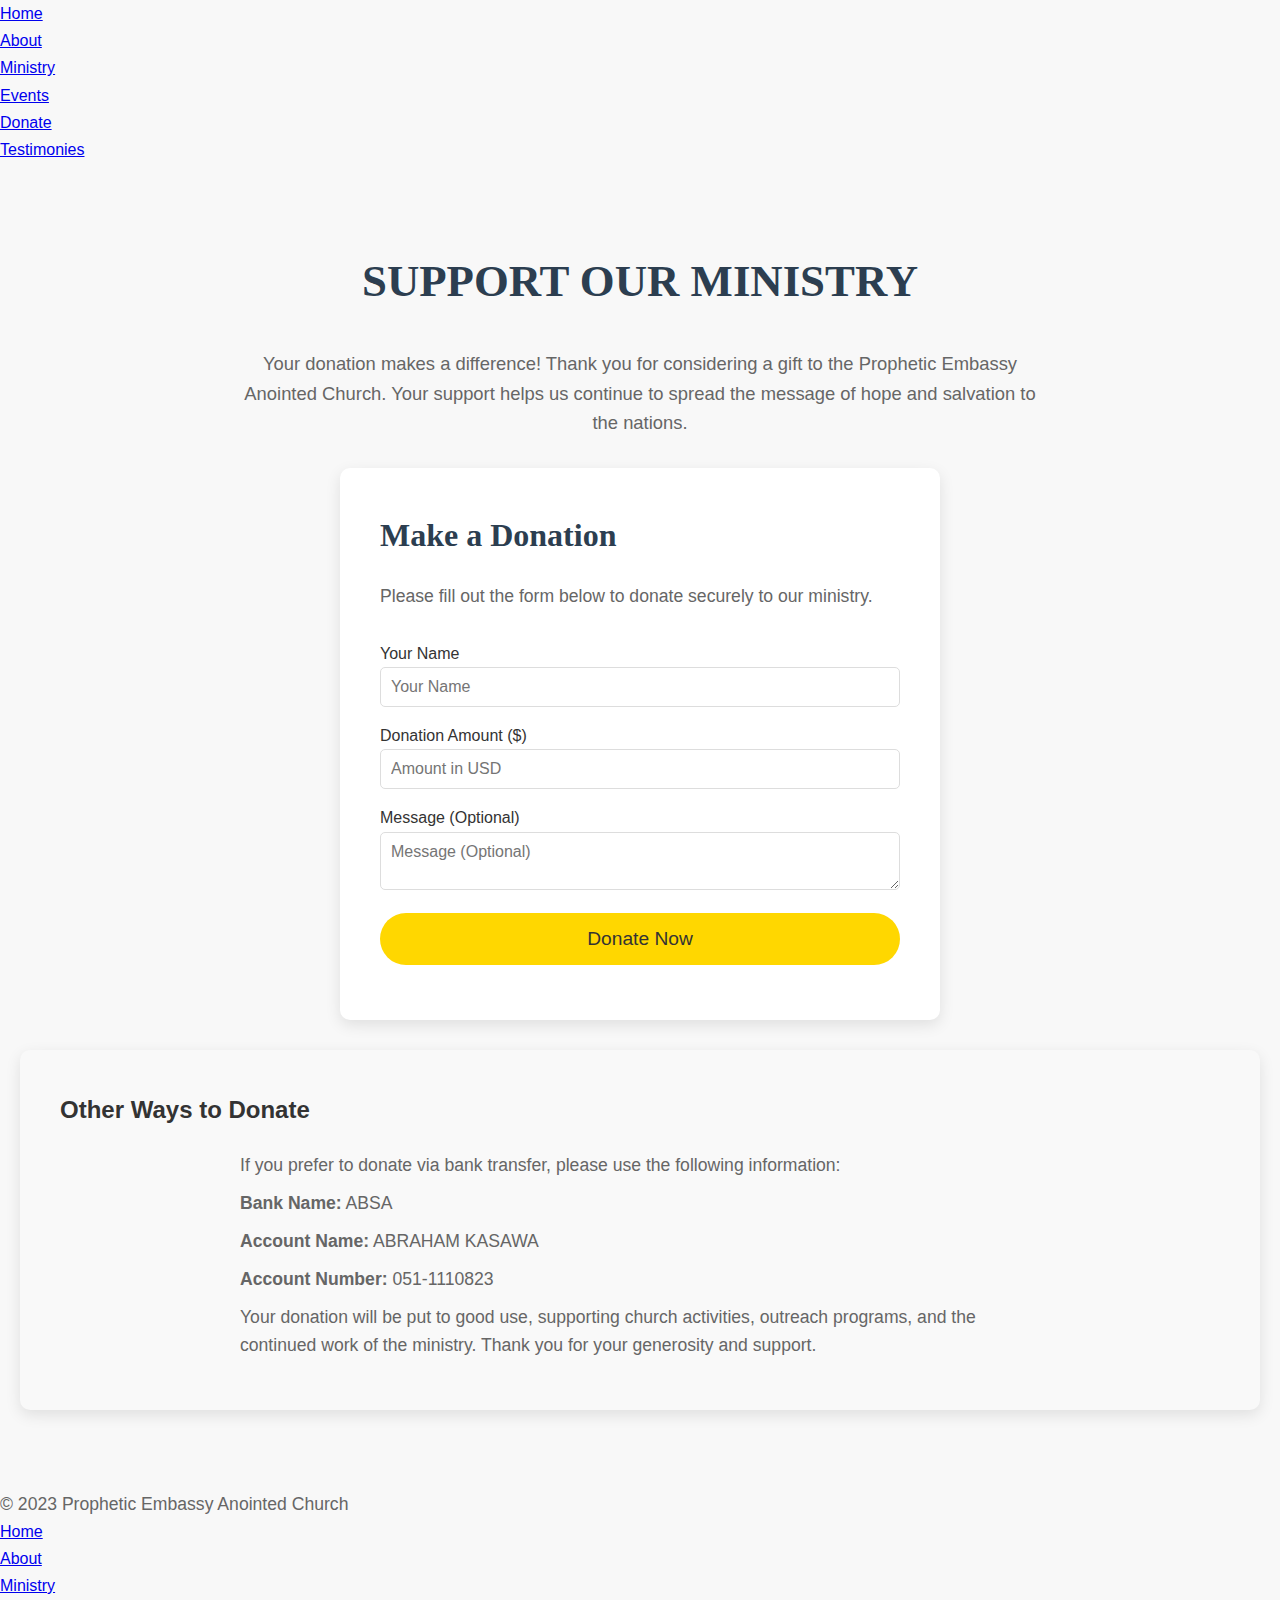
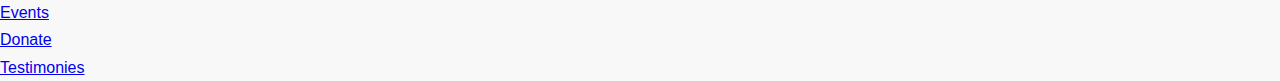
==== donations.html @ 731b213f "Update and rename Listen.html to donations.html" ====
<!DOCTYPE html>
<html lang="en">
<head>
    <meta charset="UTF-8">
    <meta name="viewport" content="width=device-width, initial-scale=1.0">
    <title>Donate - Prophetic Embassy Anointed Church</title>
    <style>
        /* General Reset */
        * {
            margin: 0;
            padding: 0;
            box-sizing: border-box;
            font-family: 'Montserrat', sans-serif;
        }

        body {
            background-color: #f8f8f8;
            color: #333;
            line-height: 1.7;
            transition: background-color 0.3s, color 0.3s;
        }

        /* Global Typography */
        h1, h2, h3 {
            font-family: 'Playfair Display', serif;
            font-weight: 600;
            color: #2c3e50;
            transition: color 0.3s;
        }

        p {
            font-size: 1.1rem;
            color: #666;
            line-height: 1.6;
            transition: color 0.3s;
        }

        /* Section Styles */
        section {
            padding: 80px 20px;
            text-align: center;
            color: #333;
        }

        section h2 {
            font-size: 2.8rem;
            margin-bottom: 30px;
            text-transform: uppercase;
        }

        section p {
            font-size: 1.15rem;
            max-width: 800px;
            margin: 0 auto 30px;
            font-weight: 400;
        }

        /* Donation Form */
        .donation-form {
            background-color: #fff;
            padding: 40px;
            border-radius: 10px;
            box-shadow: 0 5px 15px rgba(0, 0, 0, 0.1);
            max-width: 600px;
            margin: 0 auto;
            text-align: left;
        }

        .donation-form h3 {
            font-size: 2rem;
            margin-bottom: 20px;
            color: #2c3e50;
        }

        .donation-form p {
            font-size: 1.1rem;
            margin-bottom: 30px;
        }

        .donation-form input, .donation-form select, .donation-form textarea {
            width: 100%;
            padding: 10px;
            margin-bottom: 15px;
            border: 1px solid #ddd;
            border-radius: 5px;
            font-size: 1rem;
        }

        .donation-form input[type="submit"] {
            background-color: #FFD700;
            color: #333;
            font-size: 1.2rem;
            cursor: pointer;
            border: none;
            border-radius: 30px;
            padding: 15px 30px;
            transition: background-color 0.3s;
        }

        .donation-form input[type="submit"]:hover {
            background-color: #e67e22;
        }

        /* Payment Gateway Section */
        .payment-info {
            background-color: #f9f9f9;
            padding: 40px;
            border-radius: 10px;
            box-shadow: 0 5px 15px rgba(0, 0, 0, 0.1);
            margin-top: 30px;
            text-align: left;
        }

        .payment-info h4 {
            font-size: 1.5rem;
            margin-bottom: 20px;
        }

        .payment-info p {
            font-size: 1.1rem;
            margin-bottom: 10px;
        }

        /* Responsive Design */
        @media (max-width: 768px) {
            section h2 {
                font-size: 2rem;
            }

            .donation-form {
                padding: 30px;
            }
        }
    </style>
</head>
<body>

    <!-- Header -->
    <header>
        <nav>
            <ul>
                <li><a href="#hero">Home</a></li>
                <li><a href="#about">About</a></li>
                <li><a href="#ministry">Ministry</a></li>
                <li><a href="#events">Events</a></li>
                <li><a href="#donate">Donate</a></li>
                <li><a href="#testimonies">Testimonies</a></li>
            </ul>
        </nav>
    </header>

    <!-- Donation Section -->
    <section id="donate">
        <h2>Support Our Ministry</h2>
        <p>Your donation makes a difference! Thank you for considering a gift to the Prophetic Embassy Anointed Church. Your support helps us continue to spread the message of hope and salvation to the nations.</p>

        <div class="donation-form">
            <h3>Make a Donation</h3>
            <p>Please fill out the form below to donate securely to our ministry.</p>
            
            <form action="#" method="POST">
                <label for="donor-name">Your Name</label>
                <input type="text" id="donor-name" name="donor-name" placeholder="Your Name" required>

                <label for="donation-amount">Donation Amount ($)</label>
                <input type="number" id="donation-amount" name="donation-amount" placeholder="Amount in USD" required min="1">

                <label for="donation-message">Message (Optional)</label>
                <textarea id="donation-message" name="donation-message" placeholder="Message (Optional)"></textarea>

                <input type="submit" value="Donate Now">
            </form>
        </div>

        <!-- Payment Info Section -->
        <div class="payment-info">
            <h4>Other Ways to Donate</h4>
            <p>If you prefer to donate via bank transfer, please use the following information:</p>
            
            <p><strong>Bank Name:</strong> ABSA </p>
            <p><strong>Account Name:</strong> ABRAHAM KASAWA </p>
            <p><strong>Account Number:</strong> 051-1110823</p>

            <p>Your donation will be put to good use, supporting church activities, outreach programs, and the continued work of the ministry. Thank you for your generosity and support.</p>
        </div>
    </section>

    <!-- Footer Section -->
    <footer>
        <p>&copy; 2023 Prophetic Embassy Anointed Church</p>
        <nav>
            <ul>
                <li><a href="#hero">Home</a></li>
                <li><a href="#about">About</a></li>
                <li><a href="#ministry">Ministry</a></li>
                <li><a href="#events">Events</a></li>
                <li><a href="#donate">Donate</a></li>
                <li><a href="#testimonies">Testimonies</a></li>
            </ul>
        </nav>
    </footer>

</body>
</html>
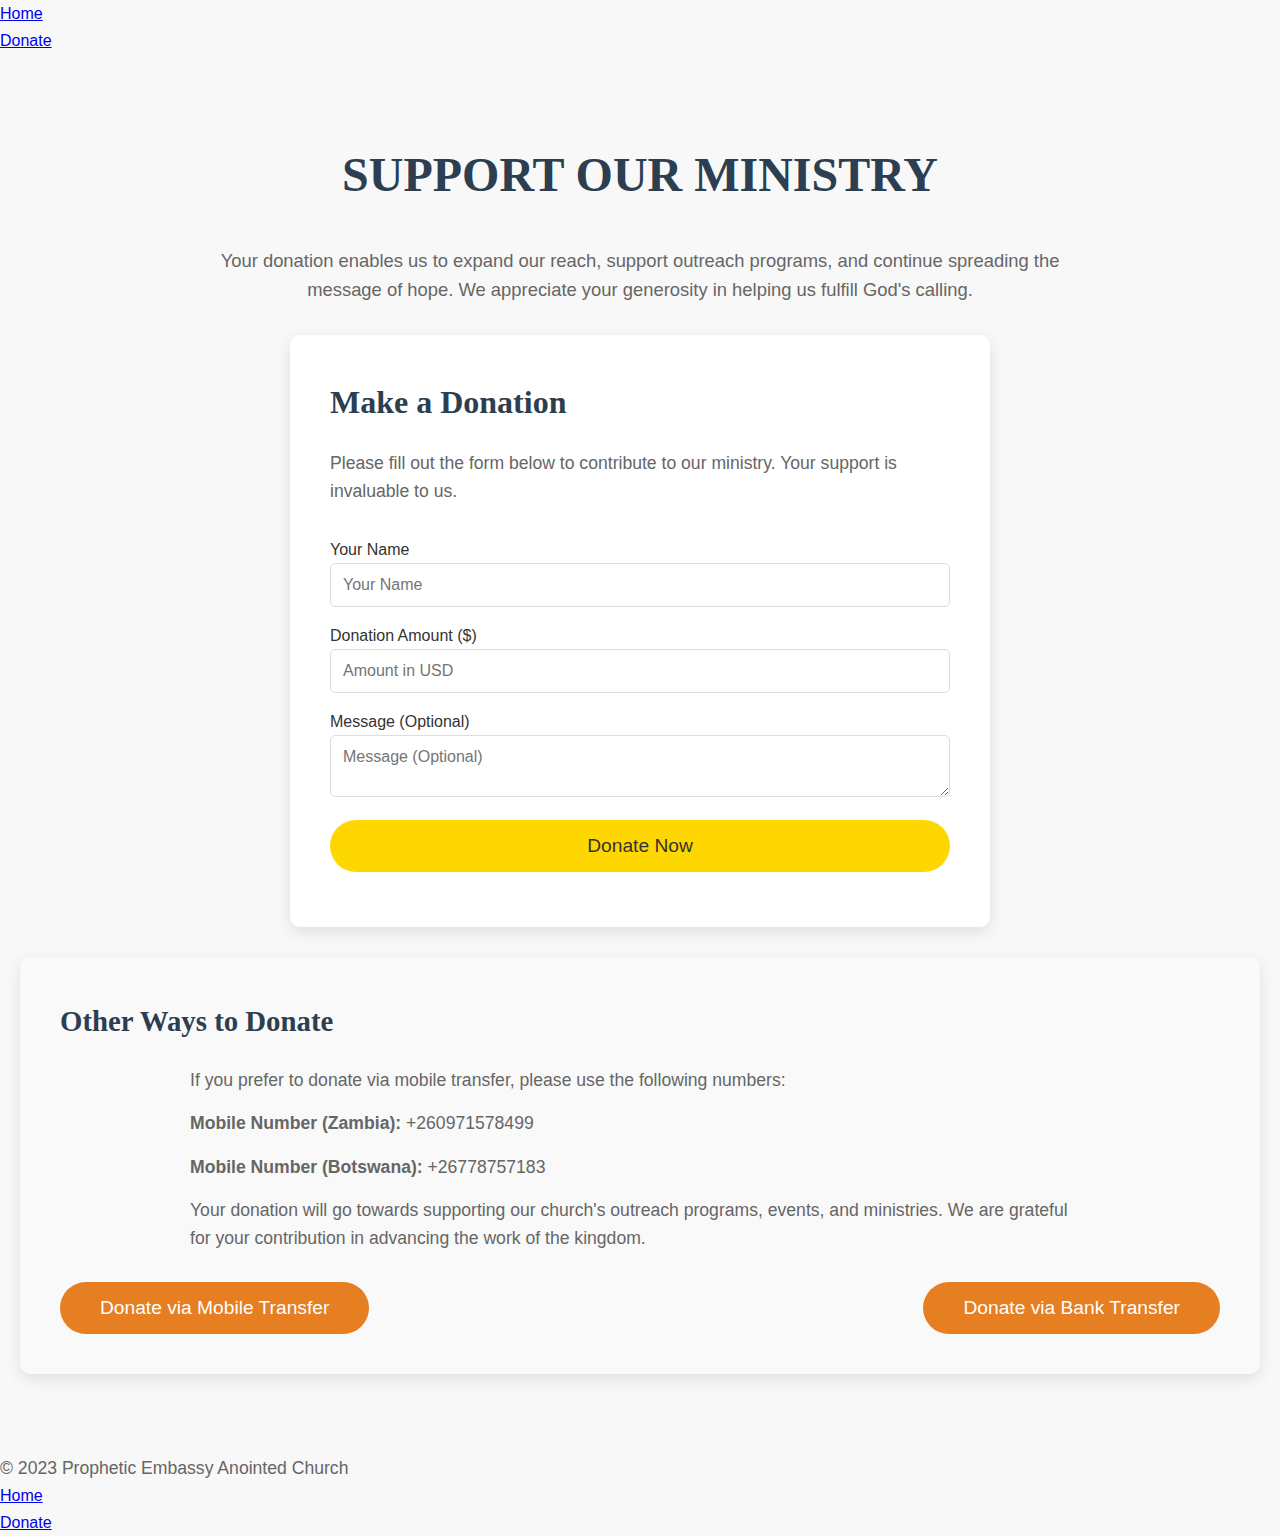
==== commit 544fba81: "Update donations.html" ====
--- a/donations.html
+++ b/donations.html
@@ -21,18 +21,16 @@
         }
 
         /* Global Typography */
-        h1, h2, h3 {
+        h1, h2, h3, h4 {
             font-family: 'Playfair Display', serif;
             font-weight: 600;
             color: #2c3e50;
-            transition: color 0.3s;
         }
 
         p {
             font-size: 1.1rem;
             color: #666;
             line-height: 1.6;
-            transition: color 0.3s;
         }
 
         /* Section Styles */
@@ -43,14 +41,15 @@
         }
 
         section h2 {
-            font-size: 2.8rem;
+            font-size: 3rem;
             margin-bottom: 30px;
             text-transform: uppercase;
+            color: #2c3e50;
         }
 
         section p {
             font-size: 1.15rem;
-            max-width: 800px;
+            max-width: 900px;
             margin: 0 auto 30px;
             font-weight: 400;
         }
@@ -61,7 +60,7 @@
             padding: 40px;
             border-radius: 10px;
             box-shadow: 0 5px 15px rgba(0, 0, 0, 0.1);
-            max-width: 600px;
+            max-width: 700px;
             margin: 0 auto;
             text-align: left;
         }
@@ -79,7 +78,7 @@
 
         .donation-form input, .donation-form select, .donation-form textarea {
             width: 100%;
-            padding: 10px;
+            padding: 12px;
             margin-bottom: 15px;
             border: 1px solid #ddd;
             border-radius: 5px;
@@ -101,7 +100,7 @@
             background-color: #e67e22;
         }
 
-        /* Payment Gateway Section */
+        /* Payment Info Section */
         .payment-info {
             background-color: #f9f9f9;
             padding: 40px;
@@ -112,13 +111,37 @@
         }
 
         .payment-info h4 {
-            font-size: 1.5rem;
+            font-size: 1.8rem;
             margin-bottom: 20px;
+            color: #2c3e50;
         }
 
         .payment-info p {
             font-size: 1.1rem;
-            margin-bottom: 10px;
+            margin-bottom: 15px;
+        }
+
+        /* Payment Button Section */
+        .payment-options {
+            display: flex;
+            justify-content: space-between;
+            margin-top: 30px;
+        }
+
+        .payment-options button {
+            background-color: #e67e22;
+            color: white;
+            padding: 15px 40px;
+            font-size: 1.2rem;
+            border: none;
+            border-radius: 30px;
+            cursor: pointer;
+            transition: all 0.3s ease;
+        }
+
+        .payment-options button:hover {
+            background-color: #FFD700;
+            transform: scale(1.05);
         }
 
         /* Responsive Design */
@@ -130,6 +153,11 @@
             .donation-form {
                 padding: 30px;
             }
+
+            .payment-options {
+                flex-direction: column;
+                gap: 20px;
+            }
         }
     </style>
 </head>
@@ -139,12 +167,9 @@
     <header>
         <nav>
             <ul>
-                <li><a href="#hero">Home</a></li>
-                <li><a href="#about">About</a></li>
-                <li><a href="#ministry">Ministry</a></li>
-                <li><a href="#events">Events</a></li>
-                <li><a href="#donate">Donate</a></li>
-                <li><a href="#testimonies">Testimonies</a></li>
+                <li><a href="index.html">Home</a></li>
+                <li><a href="donations.html">Donate</a></li>
+                <!-- Add other links as necessary -->
             </ul>
         </nav>
     </header>
@@ -152,13 +177,13 @@
     <!-- Donation Section -->
     <section id="donate">
         <h2>Support Our Ministry</h2>
-        <p>Your donation makes a difference! Thank you for considering a gift to the Prophetic Embassy Anointed Church. Your support helps us continue to spread the message of hope and salvation to the nations.</p>
+        <p>Your donation enables us to expand our reach, support outreach programs, and continue spreading the message of hope. We appreciate your generosity in helping us fulfill God's calling.</p>
 
         <div class="donation-form">
             <h3>Make a Donation</h3>
-            <p>Please fill out the form below to donate securely to our ministry.</p>
+            <p>Please fill out the form below to contribute to our ministry. Your support is invaluable to us.</p>
             
-            <form action="#" method="POST">
+            <form action="#" method="POST" onsubmit="return showConfirmation()">
                 <label for="donor-name">Your Name</label>
                 <input type="text" id="donor-name" name="donor-name" placeholder="Your Name" required>
 
@@ -175,13 +200,18 @@
         <!-- Payment Info Section -->
         <div class="payment-info">
             <h4>Other Ways to Donate</h4>
-            <p>If you prefer to donate via bank transfer, please use the following information:</p>
+            <p>If you prefer to donate via mobile transfer, please use the following numbers:</p>
             
-            <p><strong>Bank Name:</strong> ABSA </p>
-            <p><strong>Account Name:</strong> ABRAHAM KASAWA </p>
-            <p><strong>Account Number:</strong> 051-1110823</p>
-
-            <p>Your donation will be put to good use, supporting church activities, outreach programs, and the continued work of the ministry. Thank you for your generosity and support.</p>
+            <p><strong>Mobile Number (Zambia):</strong> +260971578499</p>
+            <p><strong>Mobile Number (Botswana):</strong> +26778757183</p>
+
+            <p>Your donation will go towards supporting our church's outreach programs, events, and ministries. We are grateful for your contribution in advancing the work of the kingdom.</p>
+
+            <!-- Payment Options -->
+            <div class="payment-options">
+                <button onclick="processPayment()">Donate via Mobile Transfer</button>
+                <button onclick="processPayment()">Donate via Bank Transfer</button>
+            </div>
         </div>
     </section>
 
@@ -190,15 +220,24 @@
         <p>&copy; 2023 Prophetic Embassy Anointed Church</p>
         <nav>
             <ul>
-                <li><a href="#hero">Home</a></li>
-                <li><a href="#about">About</a></li>
-                <li><a href="#ministry">Ministry</a></li>
-                <li><a href="#events">Events</a></li>
-                <li><a href="#donate">Donate</a></li>
-                <li><a href="#testimonies">Testimonies</a></li>
+                <li><a href="index.html">Home</a></li>
+                <li><a href="donations.html">Donate</a></li>
+                <!-- Add other links as necessary -->
             </ul>
         </nav>
     </footer>
 
+    <!-- Payment Pop-up Script -->
+    <script>
+        function showConfirmation() {
+            alert("Thank you for your donation! We will send a confirmation to your mobile number.");
+            return false; // Prevent form submission for demonstration
+        }
+
+        function processPayment() {
+            alert("Thank you for your donation! Please complete the payment via the provided mobile numbers. A confirmation will be sent shortly.");
+        }
+    </script>
+
 </body>
 </html>
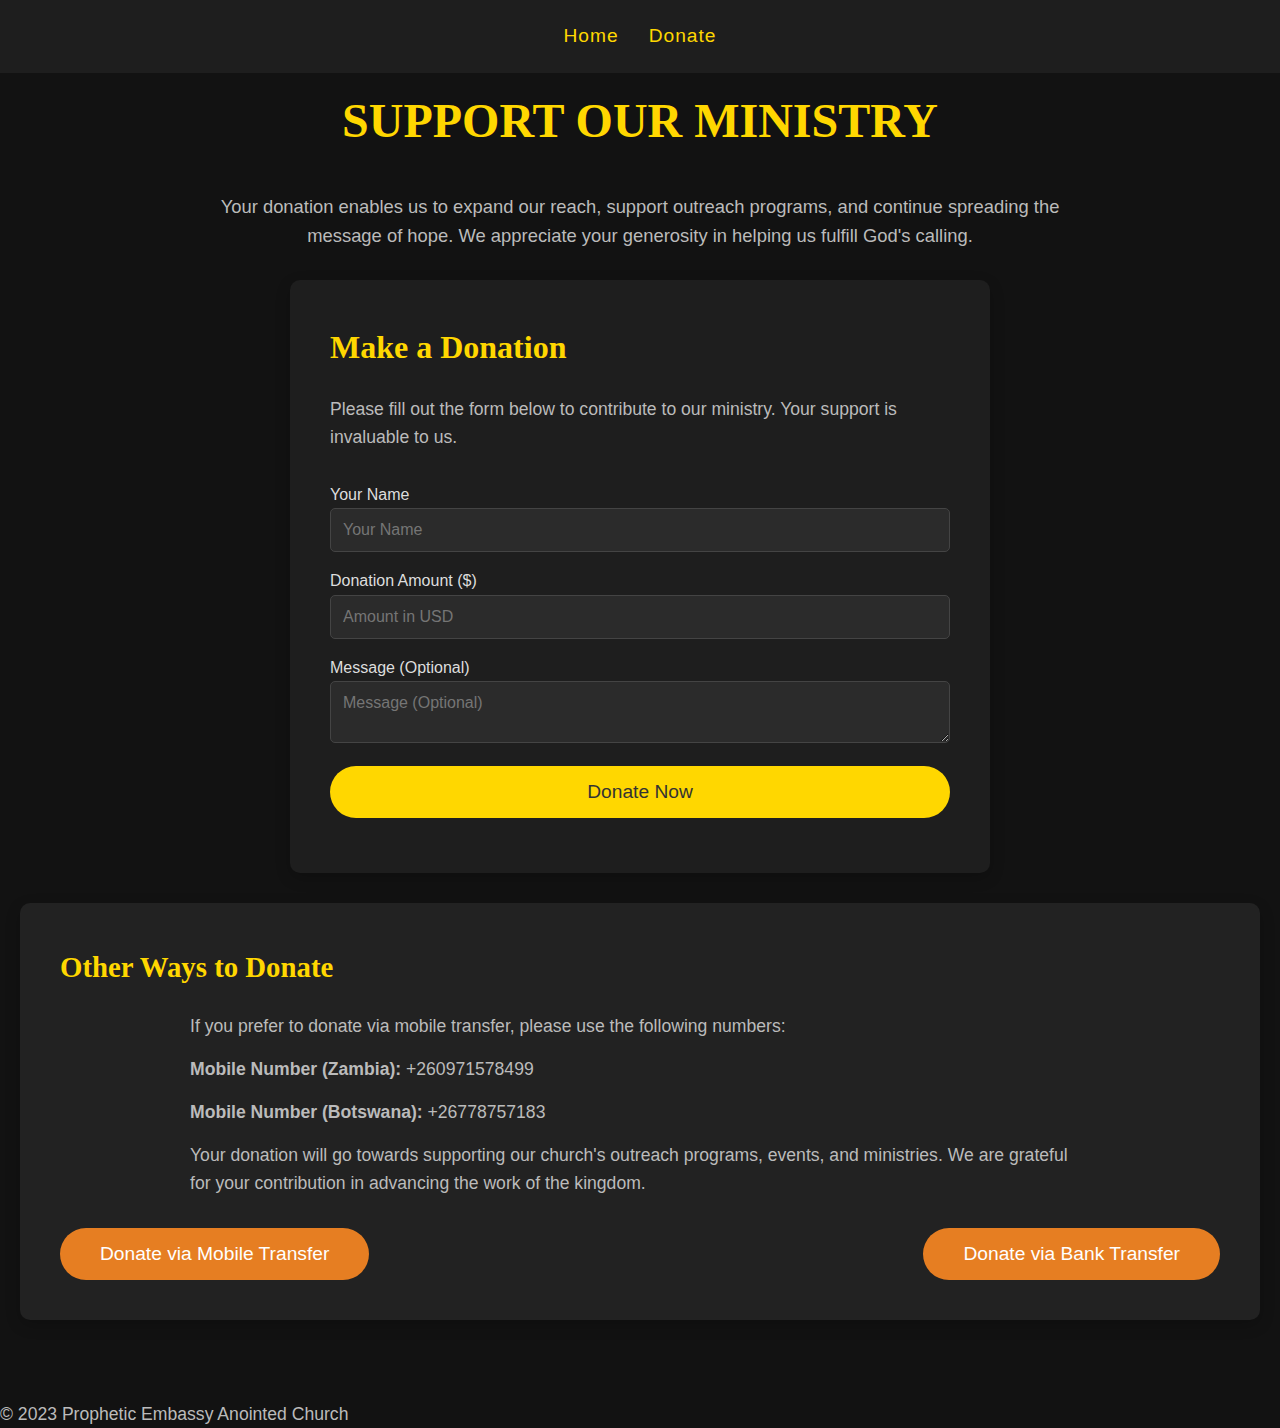
==== commit 36241acd: "Update donations.html" ====
--- a/donations.html
+++ b/donations.html
@@ -14,8 +14,8 @@
         }
 
         body {
-            background-color: #f8f8f8;
-            color: #333;
+            background-color: #121212;
+            color: #ddd;
             line-height: 1.7;
             transition: background-color 0.3s, color 0.3s;
         }
@@ -24,12 +24,12 @@
         h1, h2, h3, h4 {
             font-family: 'Playfair Display', serif;
             font-weight: 600;
-            color: #2c3e50;
+            color: #ffd700;
         }
 
         p {
             font-size: 1.1rem;
-            color: #666;
+            color: #bbb;
             line-height: 1.6;
         }
 
@@ -37,14 +37,14 @@
         section {
             padding: 80px 20px;
             text-align: center;
-            color: #333;
+            color: #ddd;
         }
 
         section h2 {
             font-size: 3rem;
             margin-bottom: 30px;
             text-transform: uppercase;
-            color: #2c3e50;
+            color: #ffd700;
         }
 
         section p {
@@ -56,10 +56,10 @@
 
         /* Donation Form */
         .donation-form {
-            background-color: #fff;
+            background-color: #1e1e1e;
             padding: 40px;
             border-radius: 10px;
-            box-shadow: 0 5px 15px rgba(0, 0, 0, 0.1);
+            box-shadow: 0 5px 15px rgba(0, 0, 0, 0.2);
             max-width: 700px;
             margin: 0 auto;
             text-align: left;
@@ -68,7 +68,7 @@
         .donation-form h3 {
             font-size: 2rem;
             margin-bottom: 20px;
-            color: #2c3e50;
+            color: #ffd700;
         }
 
         .donation-form p {
@@ -80,9 +80,11 @@
             width: 100%;
             padding: 12px;
             margin-bottom: 15px;
-            border: 1px solid #ddd;
+            border: 1px solid #444;
             border-radius: 5px;
             font-size: 1rem;
+            background-color: #2b2b2b;
+            color: #ddd;
         }
 
         .donation-form input[type="submit"] {
@@ -102,10 +104,10 @@
 
         /* Payment Info Section */
         .payment-info {
-            background-color: #f9f9f9;
+            background-color: #222;
             padding: 40px;
             border-radius: 10px;
-            box-shadow: 0 5px 15px rgba(0, 0, 0, 0.1);
+            box-shadow: 0 5px 15px rgba(0, 0, 0, 0.2);
             margin-top: 30px;
             text-align: left;
         }
@@ -113,7 +115,7 @@
         .payment-info h4 {
             font-size: 1.8rem;
             margin-bottom: 20px;
-            color: #2c3e50;
+            color: #ffd700;
         }
 
         .payment-info p {
@@ -144,6 +146,40 @@
             transform: scale(1.05);
         }
 
+        /* Navigation */
+        header {
+            background-color: #1e1e1e;
+            padding: 20px;
+            text-align: center;
+            position: fixed;
+            width: 100%;
+            top: 0;
+            left: 0;
+            z-index: 10;
+        }
+
+        header nav ul {
+            display: flex;
+            justify-content: center;
+            list-style-type: none;
+        }
+
+        header nav ul li {
+            margin: 0 15px;
+        }
+
+        header nav ul li a {
+            color: #ffd700;
+            text-decoration: none;
+            font-size: 1.2rem;
+            letter-spacing: 1px;
+            transition: all 0.3s ease;
+        }
+
+        header nav ul li a:hover {
+            color: #e67e22;
+        }
+
         /* Responsive Design */
         @media (max-width: 768px) {
             section h2 {
@@ -169,7 +205,6 @@
             <ul>
                 <li><a href="index.html">Home</a></li>
                 <li><a href="donations.html">Donate</a></li>
-                <!-- Add other links as necessary -->
             </ul>
         </nav>
     </header>
@@ -183,7 +218,7 @@
             <h3>Make a Donation</h3>
             <p>Please fill out the form below to contribute to our ministry. Your support is invaluable to us.</p>
             
-            <form action="#" method="POST" onsubmit="return showConfirmation()">
+            <form action="https://wa.me/+260971578499" method="GET" target="_blank" onsubmit="return showConfirmation()">
                 <label for="donor-name">Your Name</label>
                 <input type="text" id="donor-name" name="donor-name" placeholder="Your Name" required>
 
@@ -218,24 +253,17 @@
     <!-- Footer Section -->
     <footer>
         <p>&copy; 2023 Prophetic Embassy Anointed Church</p>
-        <nav>
-            <ul>
-                <li><a href="index.html">Home</a></li>
-                <li><a href="donations.html">Donate</a></li>
-                <!-- Add other links as necessary -->
-            </ul>
-        </nav>
     </footer>
 
     <!-- Payment Pop-up Script -->
     <script>
         function showConfirmation() {
-            alert("Thank you for your donation! We will send a confirmation to your mobile number.");
-            return false; // Prevent form submission for demonstration
+            alert("Thank you for your donation! A confirmation message will be sent to you shortly.");
+            return true; // Allow form submission
         }
 
         function processPayment() {
-            alert("Thank you for your donation! Please complete the payment via the provided mobile numbers. A confirmation will be sent shortly.");
+            alert("Thank you for your donation! Please complete the payment via the provided mobile numbers.");
         }
     </script>
 
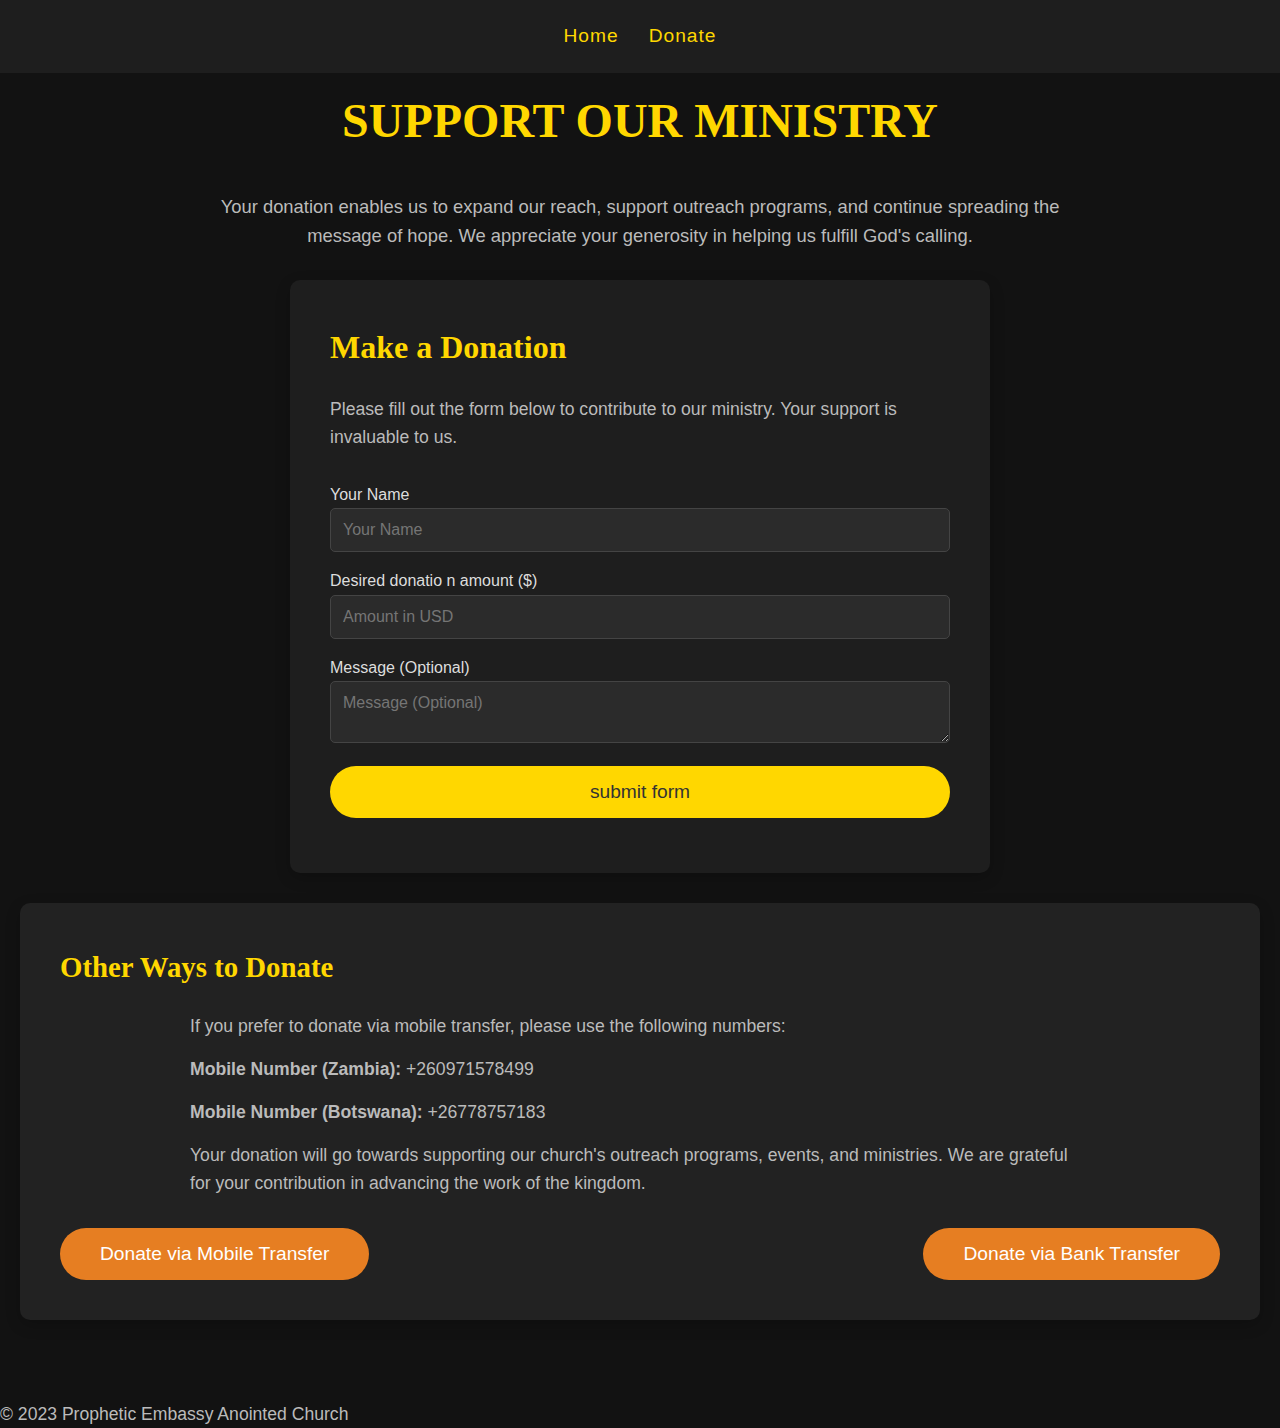
==== commit 86c6bf74: "Update donations.html" ====
--- a/donations.html
+++ b/donations.html
@@ -222,13 +222,14 @@
                 <label for="donor-name">Your Name</label>
                 <input type="text" id="donor-name" name="donor-name" placeholder="Your Name" required>
 
-                <label for="donation-amount">Donation Amount ($)</label>
+                <label for="donation-amount">Desired donatio
+                    n amount ($)</label>
                 <input type="number" id="donation-amount" name="donation-amount" placeholder="Amount in USD" required min="1">
 
                 <label for="donation-message">Message (Optional)</label>
                 <textarea id="donation-message" name="donation-message" placeholder="Message (Optional)"></textarea>
 
-                <input type="submit" value="Donate Now">
+                <input type="submit" value="submit form">
             </form>
         </div>
 
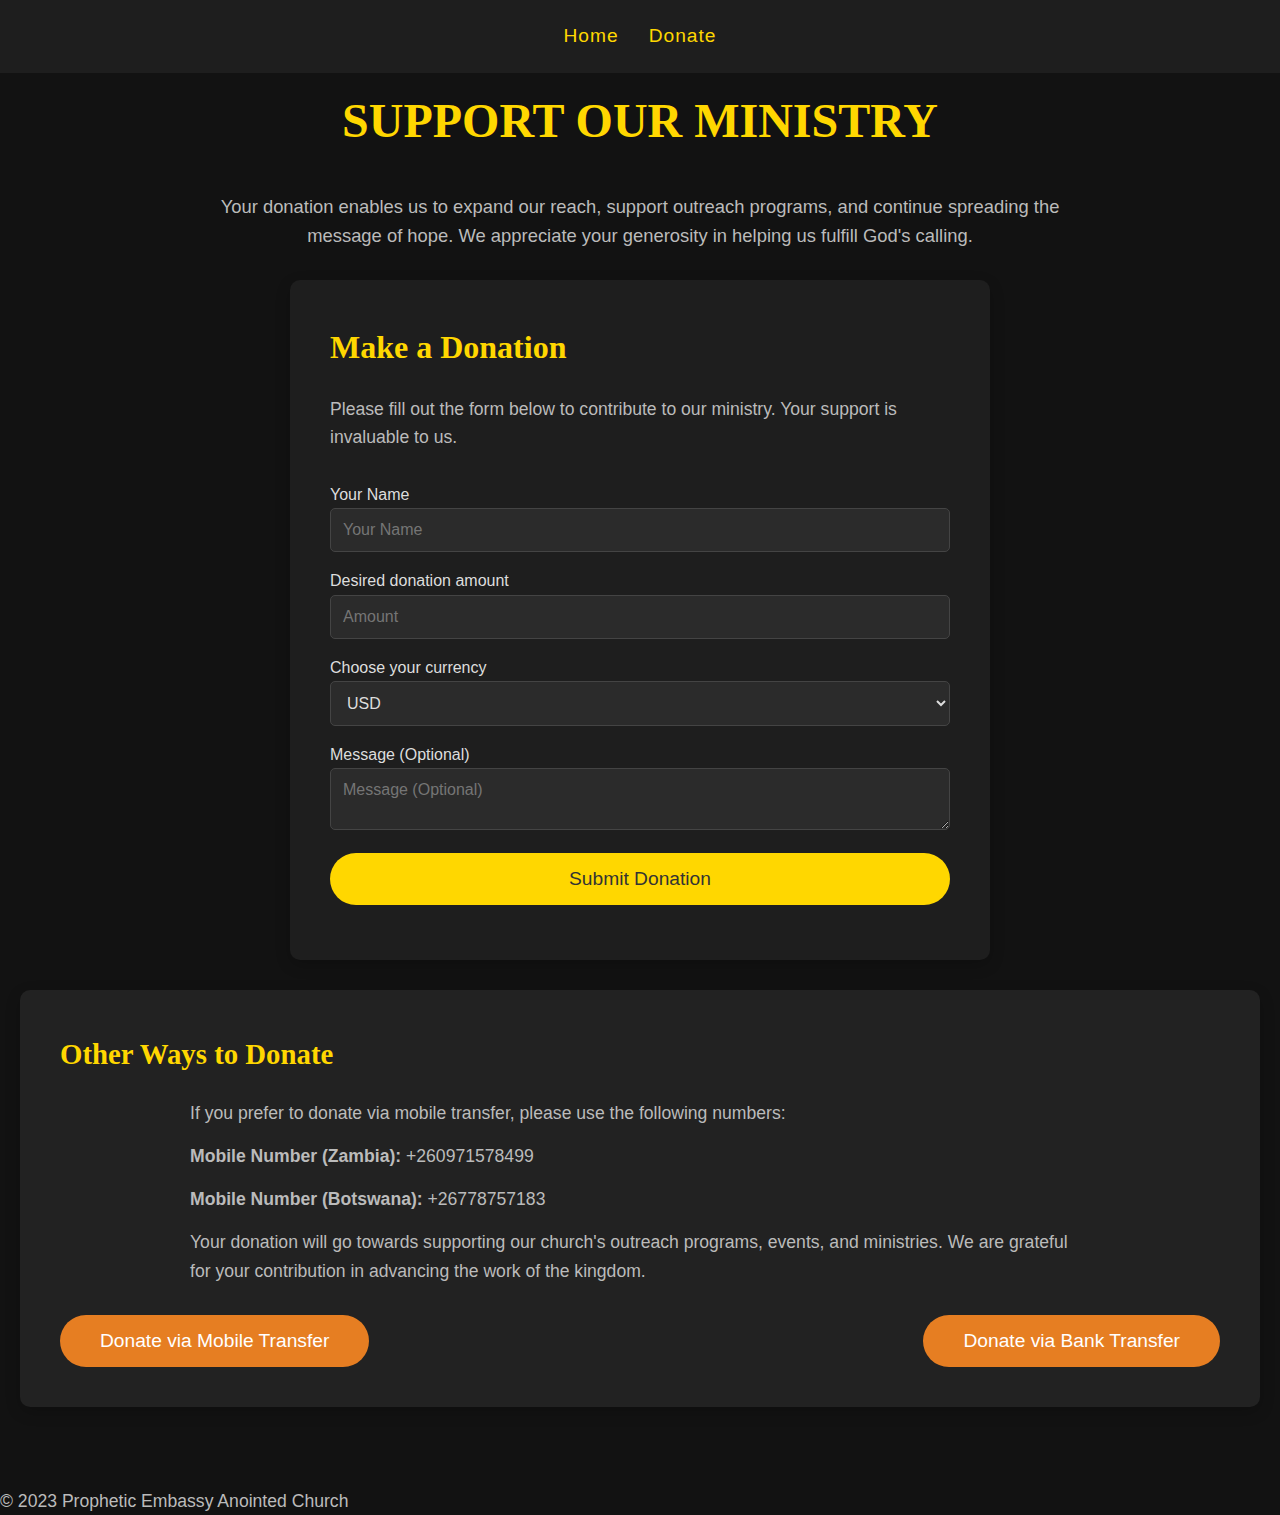
==== commit 6a2b7c79: "Update donations.html" ====
--- a/donations.html
+++ b/donations.html
@@ -222,14 +222,22 @@
                 <label for="donor-name">Your Name</label>
                 <input type="text" id="donor-name" name="donor-name" placeholder="Your Name" required>
 
-                <label for="donation-amount">Desired donatio
-                    n amount ($)</label>
-                <input type="number" id="donation-amount" name="donation-amount" placeholder="Amount in USD" required min="1">
+                <label for="donation-amount">Desired donation amount</label>
+                <input type="number" id="donation-amount" name="donation-amount" placeholder="Amount" required min="1">
+
+                <label for="currency">Choose your currency</label>
+                <select id="currency" name="currency" required>
+                    <option value="USD">USD</option>
+                    <option value="ZMW">Zambian Kwacha (ZMW)</option>
+                    <option value="BWP">Botswana Pula (BWP)</option>
+                    <option value="EUR">Euro (EUR)</option>
+                    <option value="GBP">British Pound (GBP)</option>
+                </select>
 
                 <label for="donation-message">Message (Optional)</label>
                 <textarea id="donation-message" name="donation-message" placeholder="Message (Optional)"></textarea>
 
-                <input type="submit" value="submit form">
+                <input type="submit" value="Submit Donation">
             </form>
         </div>
 
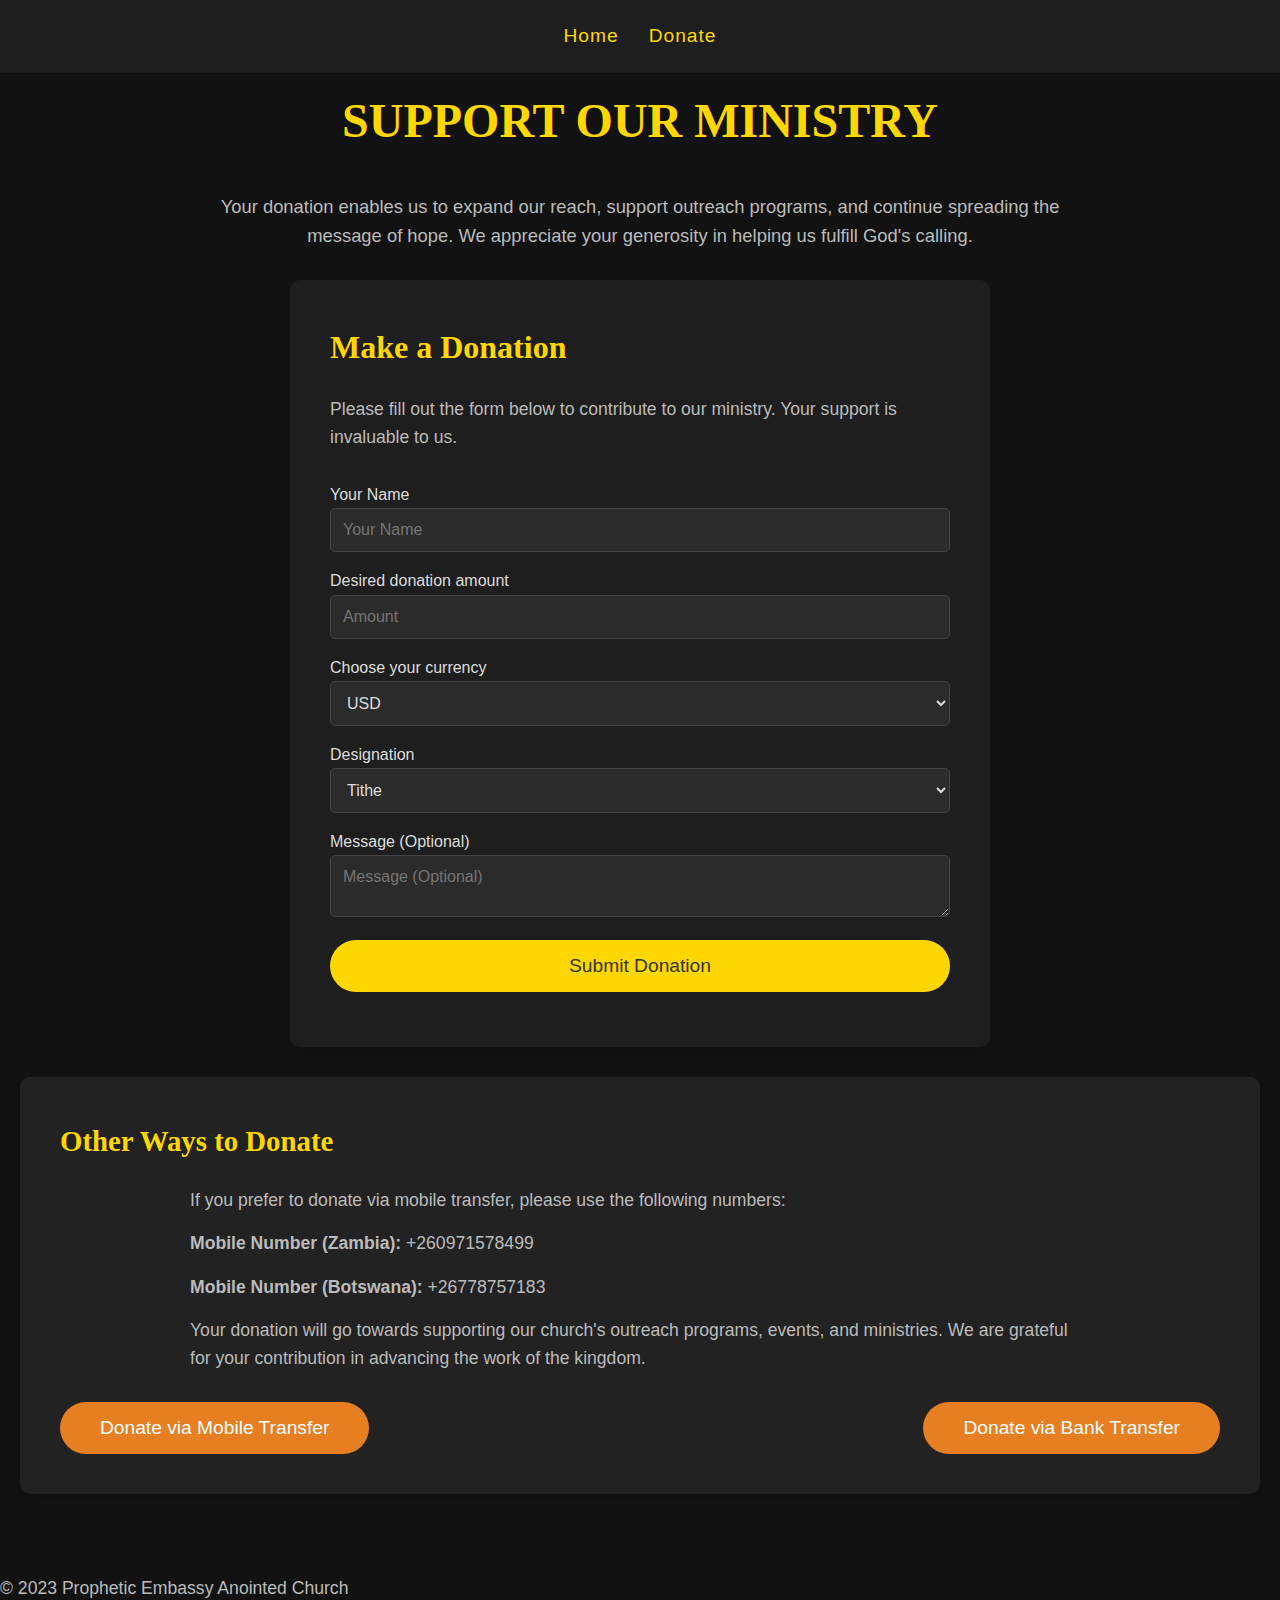
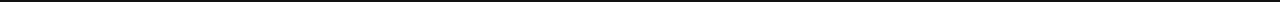
==== commit ad113c51: "Update donations.html" ====
--- a/donations.html
+++ b/donations.html
@@ -218,7 +218,7 @@
             <h3>Make a Donation</h3>
             <p>Please fill out the form below to contribute to our ministry. Your support is invaluable to us.</p>
             
-            <form action="https://wa.me/+260971578499" method="GET" target="_blank" onsubmit="return showConfirmation()">
+            <form id="donation-form" action="https://wa.me/+260971578499" method="GET" target="_blank" onsubmit="return showConfirmation()">
                 <label for="donor-name">Your Name</label>
                 <input type="text" id="donor-name" name="donor-name" placeholder="Your Name" required>
 
@@ -234,11 +234,25 @@
                     <option value="GBP">British Pound (GBP)</option>
                 </select>
 
+                <label for="designation">Designation</label>
+                <select id="designation" name="designation" required>
+                    <option value="Tithe">Tithe</option>
+                    <option value="Giving">Giving</option>
+                    <option value="Seed">Seed</option>
+                    <option value="Church Building">Church Building</option>
+                    <option value="Charity">Charity</option>
+                </select>
+
                 <label for="donation-message">Message (Optional)</label>
                 <textarea id="donation-message" name="donation-message" placeholder="Message (Optional)"></textarea>
 
                 <input type="submit" value="Submit Donation">
             </form>
+
+            <div id="thank-you-message" style="display:none; background-color: #1e1e1e; padding: 20px; border-radius: 10px; text-align: center; margin-top: 30px;">
+                <h3 style="color: #ffd700;">Thank You for Your Donation!</h3>
+                <p style="color: #bbb;">We appreciate your generosity in supporting our ministry. A confirmation message will be sent to you shortly. God bless you!</p>
+            </div>
         </div>
 
         <!-- Payment Info Section -->
@@ -267,8 +281,12 @@
     <!-- Payment Pop-up Script -->
     <script>
         function showConfirmation() {
-            alert("Thank you for your donation! A confirmation message will be sent to you shortly.");
-            return true; // Allow form submission
+            // Hide the donation form and show the thank you message
+            document.getElementById('donation-form').style.display = 'none';
+            document.getElementById('thank-you-message').style.display = 'block';
+
+            // Allow form submission to WhatsApp
+            return true; 
         }
 
         function processPayment() {
